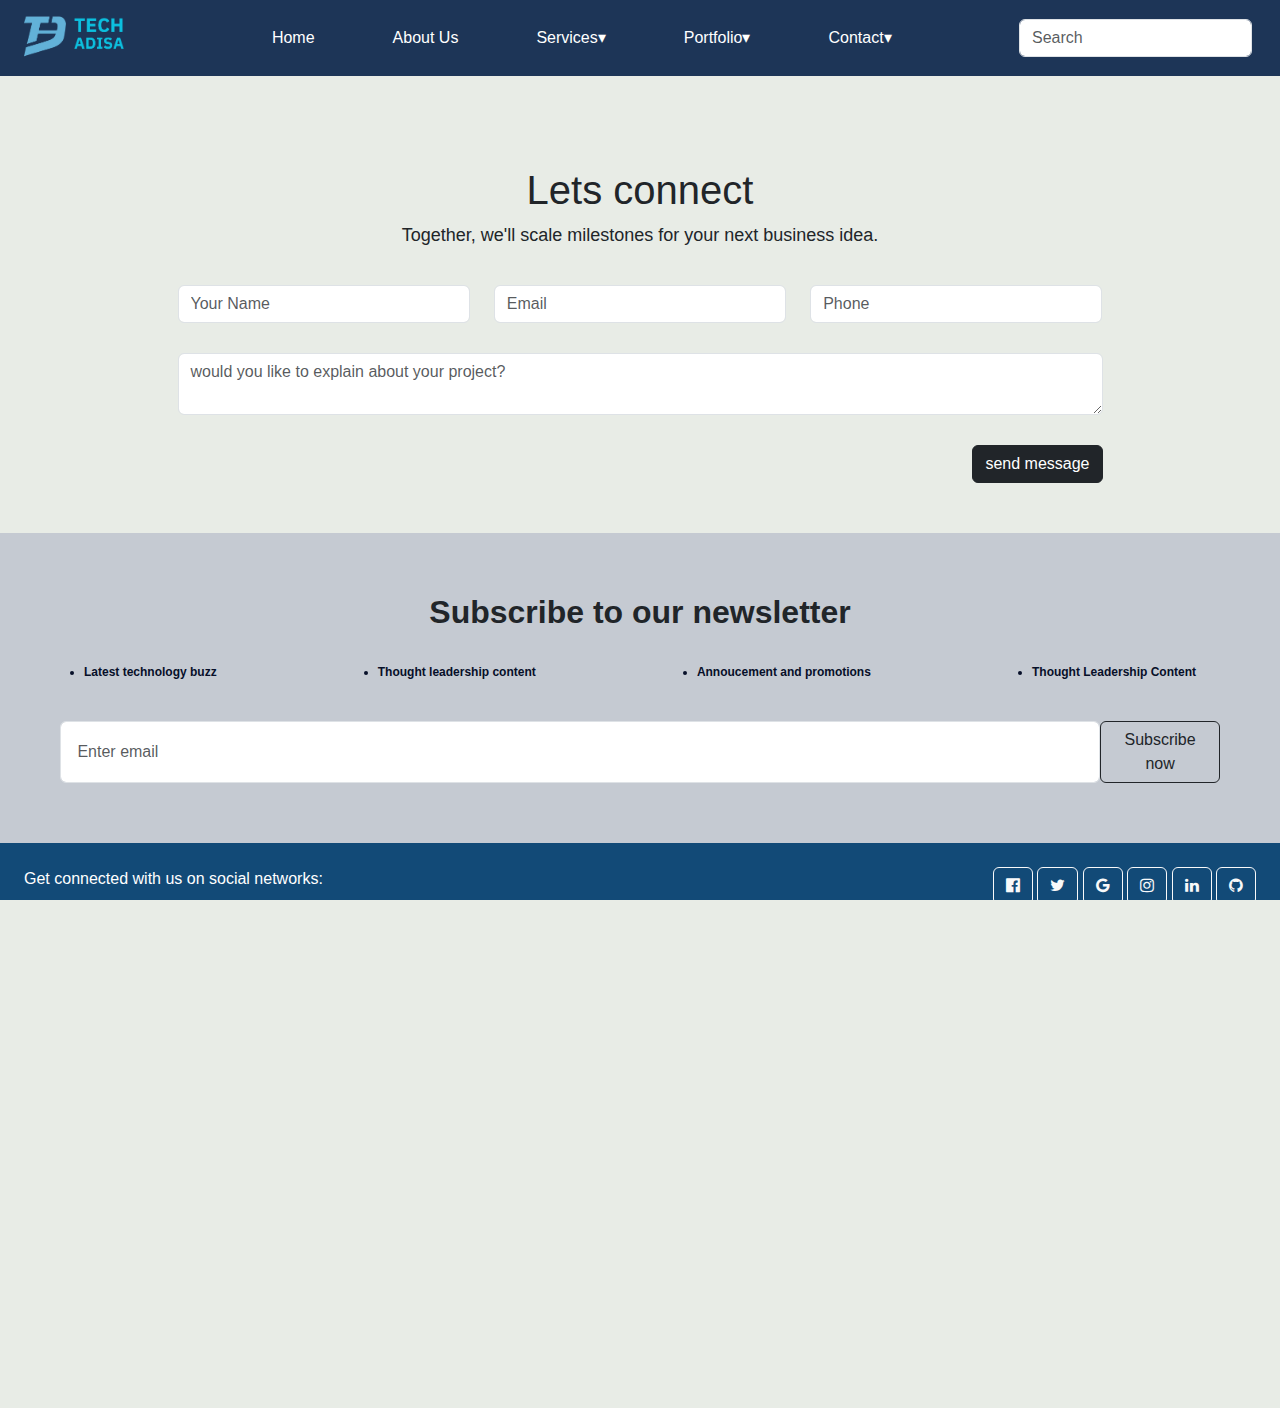
==== TECH-ADISA-main new (2)/TECH-ADISA-main/TECH-ADISA/web.html @ db312971 "Add files via upload" ====
<!DOCTYPE html>
<html lang="en">

<head>
    <meta charset="UTF-8">
    <meta name="viewport" content="width=device-width, initial-scale=1.0">
    <title>Form</title>
    <link href="https://cdn.jsdelivr.net/npm/bootstrap@5.3.3/dist/css/bootstrap.min.css" rel="stylesheet"
        integrity="sha384-QWTKZyjpPEjISv5WaRU9OFeRpok6YctnYmDr5pNlyT2bRjXh0JMhjY6hW+ALEwIH" crossorigin="anonymous">
    <link rel="stylesheet" href="styles.css">
    <link rel="stylesheet" href="https://cdnjs.cloudflare.com/ajax/libs/font-awesome/4.7.0/css/font-awesome.min.css">
</head>

<body>
    <nav class="navbar">
        <div class="logo">
            <a href="#"><img src="images/logo.png" alt="Company Logo"></a>
            <a id="tech" href="#">
                <img src="images/TECH-ADISA.png" alt="Company Logo">
            </a>

        </div>
        <ul class="nav-links">
            <li class="dropdown">
                <a href="#home">Home</a>
            </li>
            <li class="dropdown">
                <a href="#about">About Us</a>
            </li>
            <li class="dropdown">
                <a href="#services">Services▾</a>
                <div class="dropdown-content">
                    <a href="#service1">SEO Services</a>
                    <ul class=" dropdown menu dropdown sub-menu">
                        <li>
                            <a class="dropdown-item" href="#">Local SEO</a>
                        </li>
                        <li>
                            <a class="dropdown-item" href="#">Small bussiness SEO</a>
                        </li>
                        <li>
                            <a class="dropdown-item" href="#">Outsource SEO</a>
                        </li>
                        <li>
                            <a class="dropdown-item" href="#">On page SEO</a>
                        </li>
                        <li>
                            <a class="dropdown-item" href="#">Off page SEO</a>
                        </li>
                    </ul>
                    <a href="#service2">SMM Services</a>
                    <a href="#service3">Social media management6</a>
                    <a href="#service4">SMO Services</a>
                    <a href="#service5">Software</a>
                    <a href="#service6">PPC Services</a>
                    <a href="#service7">Web Development</a>
                    <a href="#service7">Graphic Design</a>
                    <a href="#service7">Web Design Services</a>
                </div>
            </li>
            <li class="dropdown">
                <a href="#portfolio">Portfolio▾</a>
                <div class="dropdown-content">
                    <a href="#portfolio1">Projects</a>
                    <a href="#portfolio2">Case Studies</a>
                </div>
            </li>
            <li class="dropdown">
                <a href="#contact">Contact▾</a>
                <div class="dropdown-content">
                    <a href="#contact1">Reach Us</a>
                </div>
            </li>
        </ul>
        <form class="d-flex" role="search">
            <input class="form-control me-2" type="search" placeholder="Search" aria-label="Search">
        </form>
        <div class="hamburger" onclick="toggleMenu()">
            <div class="line"></div>
            <div class="line"></div>
            <div class="line"></div>
        </div>
    </nav>
    <!--nav bar end-->
    
    <!--main content goes from here-->
    <main>


    <div class="main-page-container">
        <section class="page-heading">
            <div class="col-md-12">
                <h1 id="form-title" class="title-large-text">Lets connect</h1>
                <p>Together, we'll scale milestones for your next business idea.</p>
            </div>
        </section>
        <div>
            <div class="small-container">
                <div class="row">
                    <div class="col-md-4">
                        <div class="form-group">
                            <input type="text" class="form-control" placeholder="Your Name" aria-label="Your Name">
                        </div>
                    </div>
                    <div class="col-md-4">
                        <div class="form-group">
                            <input type="text" class="form-control" placeholder="Email" aria-label="Email">
                        </div>
                    </div>
                    <div class="col-md-4">
                        <div class="form-group">
                            <input type="text" class="form-control" placeholder="Phone" aria-label="phone">
                        </div>
                    </div>
                    <div class="col md-12">
                        <div class="form-group">
                            <textarea id="message" class="form-control"
                                placeholder="would you like to explain about your project?" name="message"></textarea>
                        </div>
                        <div class="text-button">
                            <button id="quickcontactbtn" class="btn btn-dark" type="submit">send message</button>
                        </div>
                    </div>
                </div>
            </div>
        </main>
            <footer>
                <!-- Footer content -->
                <div id="newsletter" class="newsletter">
                    <h2>Subscribe to our newsletter </h2>
                    <ul class="d-flex justify-content-between p-4">
                        <li>Latest technology buzz</li>
                        <li>Thought leadership content</li>
                        <li>Annoucement and promotions</li>
                        <li>Thought Leadership Content</li>
                    </ul>
                    <form class="d-flex" role="search">
                        <input class="form-control " type="search" placeholder=" Enter email" aria-label="Search">
                        <button class="btn btn-outline-dark" type="submit"> Subscribe
                            now</button>
                    </form>
                </div>
                <!-- Section: Social media -->
                <footer class="text-center text-lg-start text-white" style="background-color: #1d7198">
                    <section class="d-flex justify-content-between p-4" style="background-color: #124a77">
                        <!-- Left -->
                        <div class="social">
                            <span>Get connected with us on social networks:</span>
                        </div>
                        <div>
                            <a href="https://www.facebook.com/TechAdisa?mibextid=JRoKGi" target="_blank"
                                class="btn btn-outline-light btn-floating" class="text-white me-4">
                                <i class="fa fa-facebook-official"></i>
                            </a>
                            <a href="https://x.com/TechAdisa?t=1lbjoxIo5ROdxEB4mGeyOw&s=09" target="_blank"
                                class="btn btn-outline-light btn-floating" class="text-white me-4">
                                <i class="fa fa-twitter square"></i>
                            </a>
                            <a href="techadisa.com" class="btn btn-outline-light " target="_blank"
                                class="text-white me-4">
                                <i class="fa fa-google square"></i>
                            </a>
                            <a href="https://www.instagram.com/tech.adisa?igsh=dHBhaGoxZWlkYjRz" target="_blank"
                                class="btn btn-outline-light" class="text-white me-4">
                                <i class="fa fa-instagram"></i>
                            </a>
                            <a href="https://www.linkedin.com/company/techadisa/" target="_blank"
                                class="btn btn-outline-light" class="text-white me-4">
                                <i class="fa fa-linkedin square"></i>
                            </a>
                            <a class="btn btn-outline-light" class="text-white me-4">
                                <i class="fa fa-github"></i>
                            </a>
                        </div>
                    </section>
                    <!-- Section: Social media -->

                    <!-- Section: Links  -->
                    <section class="">
                        <div class="container text-center text-md-start mt-5">
                            <!-- Grid row -->
                            <div class="row mt-3">
                                <!-- Grid column -->
                                <div class="col-md-3 col-lg-4 col-xl-3 mx-auto mb-4">
                                    <!-- Content -->
                                    <h6 class="text-uppercase fw-bold">Tech adisa</h6>
                                    <hr class="mb-4 mt-0 d-inline-block mx-auto"
                                        style="width: 60px; background-color: #7c4dff; height: 2px" />
                                    <p>
                                        Here you can use rows and columns to organize your footer
                                        content. Lorem ipsum dolor sit amet, consectetur adipisicing
                                        elit.
                                    </p>
                                </div>
                                <!-- Grid column -->

                                <!-- Grid column -->
                                <div class="col-md-2 col-lg-2 col-xl-2 mx-auto mb-4">
                                    <!-- Links -->
                                    <h6 class="text-uppercase fw-bold">Packages</h6>
                                    <hr class="mb-4 mt-0 d-inline-block mx-auto"
                                        style="width: 60px; background-color: #7c4dff; height: 2px" />
                                    <p>
                                        <a href="#!" class="text-white">SEO Packages</a>
                                    </p>
                                    <p>
                                        <a href="#!" class="text-white">PPM Packages</a>
                                    </p>
                                    <p>
                                        <a href="#!" class="text-white">SMM Packages</a>
                                    </p>
                                    <p>
                                        <a href="#!" class="text-white">FACEBOOK Packages</a>
                                    </p>
                                </div>
                                <!-- Grid column -->

                                <!-- Grid column -->
                                <div class="col-md-3 col-lg-2 col-xl-2 mx-auto mb-4">
                                    <!-- Links -->
                                    <h6 class="text-uppercase fw-bold">SERVICES</h6>
                                    <hr class="mb-4 mt-0 d-inline-block mx-auto"
                                        style="width: 60px; background-color: #7c4dff; height: 2px" />
                                    <p>
                                        <a href="#!" class="text-white">Digital Marketing</a>
                                    </p>
                                    <p>
                                        <a href="#!" class="text-white">Web Development</a>
                                    </p>
                                    <p>
                                        <a href="#!" class="text-white">SMM Services</a>
                                    </p>
                                    <p>
                                        <a href="#!" class="text-white">SEO Services</a>
                                    </p>
                                    <p>
                                        <a href="#!" class="text-white">SMO Services</a>
                                    </p>
                                    <p>
                                        <a href="#!" class="text-white">PPC Services</a>
                                    </p>
                                </div>
                                <!-- Grid column -->

                                <!-- Grid column -->
                                <div class="col-md-4 col-lg-3 col-xl-3 mx-auto mb-md-0 mb-4">
                                    <!-- Links -->
                                    <h6 class="text-uppercase fw-bold">Contact</h6>
                                    <hr class="mb-4 mt-0 d-inline-block mx-auto"
                                        style="width: 60px; background-color: #7c4dff; height: 2px" />
                                    <p><i class="fas fa-home mr-3"></i>216 Plika Bazar, Kapoorthala</p>
                                    <p><i class="fas fa-home mr-3"></i>Lucknow,UP</p>
                                    <p><i class="fas fa-envelope mr-3"></i> support@techadisha.com</p>
                                    <p><i class="fas fa-phone mr-3"></i> +91 9650385672</p>
                                </div>
                                <!-- Grid column -->
                            </div>
                            <!-- Grid row -->
                        </div>
                    </section>
                    <!-- Section: Links  -->
                    <div class="text-center p-3" style="background-color: rgba(0, 0, 0, 0.2)">

                </footer>
                <!-- Footer -->
        </div>
        <!-- End of .container -->
        </footer>


        <div class="alert alert-warning alert-dismissible fade show" role="alert">
            We use cookies to ensure that we give you the best experience on our website. If you continue to use this
            site we
            will assume that you are happy with it.
            <button type="button" class="btn-close" data-bs-dismiss="alert" aria-label="Close"></button>
        </div>
        <script src="https://cdn.jsdelivr.net/npm/bootstrap@5.3.3/dist/js/bootstrap.bundle.min.js"
            integrity="sha384-YvpcrYf0tY3lHB60NNkmXc5s9fDVZLESaAA55NDzOxhy9GkcIdslK1eN7N6jIeHz"
            crossorigin="anonymous"></script>
        <script src="scripts.js"></script>
</body>

</html>
</body>

</html>
---- TECH-ADISA-main new (2)/TECH-ADISA-main/TECH-ADISA/styles.css ----
/* Apply box-sizing globally */
*,
*::before,
*::after {
    box-sizing: border-box;
}

/* Reset margin and padding for body and html */
body, html {
    margin: 0;
    padding: 0;
    font-family: Arial, sans-serif;
    height: 100%; /* Ensure full height */
    overflow-x: hidden; /* Prevent horizontal scrollbars */
    background-color: #e8ece6;
}

/* Preloader styles */
#preloader {
    position: fixed;
    top: 0;
    left: 0;
    width: 100%;
    height: 100%;
    background: rgba(255, 255, 255, 0.8); /* White background with some opacity */
    display: flex;
    justify-content: center;
    align-items: center;
    z-index: 9999;
}

#preloader img {
    width: 200px; /* Adjust size as needed */
    height: 200px;
}

/* Hide the body content initially */
.hidden {
    visibility: hidden;
}

/* Navbar styles */
.navbar {
    display: flex;
    justify-content: space-between;
    align-items: center;
    background-color: #1d3557;
    padding: 13px 20px;
    position: sticky; /* Sticky position */
    top: 0; /* Stick to the top */
    z-index: 1000; /* Ensure it's above other elements */
    width: 100%;
}

/* Ensure the logo and tech image align correctly */
#tech img, .logo img {
    height: 50px;
}

/* Responsive menu styles */
.nav-links {
    list-style: none;
    display: flex;
    margin: 0;
    padding: 0;
}

.nav-links li {
    position: relative;
    margin-left: 20px;
}

.nav-links a {
    color: #fff;
    text-decoration: none;
    padding: 20px 29px;
    transition: background-color 0.3s;
}

.nav-links a:hover {
    background-color: #555;
    border-radius: 5px;
}

.dropdown-content {
    display: none;
    position: absolute;
    background-color: #ffffff;
    min-width: 160px;
    box-shadow: 0px 8px 16px rgba(0, 0, 0, 0.2);
    z-index: 1;
}

.dropdown-content a {
    color: #7c4dff;
    padding: 10px 7px;
    text-decoration: none;
    display: block;
    transition: background-color 0.3s;
}

.dropdown-content a:hover {
    background-color: #ddd;
}

.dropdown:hover .dropdown-content {
    display: block;
}

.dropdown:hover > a {
    background-color: #ab9797;
    border-radius: 5px;
}

/* Hamburger menu styles for mobile */
.hamburger {
    display: none;
    flex-direction: column;
    cursor: pointer;
}

.hamburger .line {
    width: 25px;
    height: 3px;
    background-color: white;
    margin: 4px 0;
    transition: all 0.3s;
}

/* Responsive styles */
@media (max-width: 768px) {
    .nav-links {
        display: none;
        flex-direction: column;
        width: 100%;
    }

    .nav-links.active {
        display: flex;
    }

    .dropdown-content {
        position: static;
        box-shadow: none;
    }

    .dropdown:hover .dropdown-content {
        display: none;
    }

    .hamburger {
        display: flex;
    }
}

/* Background container styles */
.background-container {
    position: relative;
    width: 100vw; /* Full viewport width */
    min-height: 95vh; /* Minimum height to ensure content visibility */
    padding: 20px; /* Padding to ensure content isn't stuck to edges */
    background-image: url(images/bg.png);
    background-size: cover; /* Cover the entire container */
    background-position: center;
    background-repeat: no-repeat;
}

/* Text styling */
.text {
    position: relative;
    font-family: Arial, sans-serif;
    color: rgb(255, 255, 255);
    margin-left: 40px;
}

.background-container h1 {
    font-weight: 750;
    font-style: italic;
    width: 50vw;
    margin-top: 60px;
    line-height: 89px;
    font-size: 60px;
}

#underline {
    font-weight: 700;
    font-style: normal;
    width: 56vw;
    margin-top: -8px;
    line-height: 41px;
    font-size: 27px;
    text-decoration-line: underline; /* Adds underline */
    text-decoration-color: rgb(174, 134, 255); /* Color of the underline */
    text-decoration-style: solid; /* Style of the underline (solid, dashed, dotted) */
    text-decoration-thickness: 2px; /* Thickness of the underline */
}

#discription {
    font-weight: 700;
    font-style: oblique;
    width: 50vw;
    margin-top: -8px;
    line-height: 41px;
    font-size: 15px;
}

#discription {
    font-weight: 700;
    font-style: oblique;
    width: 50vw;
    margin-top: -8px;
    line-height: 41px;
    font-size: 15px;
}

#certificate {
    position: absolute;
    top: 10%;
    right: 19px;
    width: 40%;
    height: auto; /* Ensure it scales properly */
}

#location {
    color: rgb(0, 0, 0);
    font-weight: 700;
    font-style: normal;
    width: auto; /* Adjust width to fit content */
    margin-top: 2%;
    font-size: 23px;
    margin-left: 79px;
}

/* Small image styles */
.responsive-image {
    display: inline;
    margin-top: 0%;
    margin-left: 0.4%;
    width: 2vw;
    height: auto; /* Maintain aspect ratio */
}

.map {
    margin-left: 0px;
    color: black;
}

/* our story*/
div.our-story{
    padding: 30px 30px;
}

.main-text h4{
    text-align: center;
    font-size: 25px;
    font-weight: 700;
}

.main-text p{
    text-align: center;
    font-size: 18px;
    font-weight: 500;
}

/*wrapper section*/
.wrapper{
    position:absolute;
    display: flex;
    width: 100%;
}

.container3{
    width: 28vmin;
    height: 28vmin;
    display: flex;
    flex-direction: column;
    justify-content: center;
    position: relative;
    justify-content: space-around;
    padding: 20px;
    font-size: 24px;
}

i{
    text-align: center;
}
span.num{
    color: #7c4dff;
    text-align: center;
    font-weight: 600;
    font-size: 28px;
    

}
span.team{
    color: rgb(20, 20, 20);
    text-align: center;
    font-weight: 500;
}

@media screen and (max-width:1024px) {
    .wrapper{
        width: 100%;

    }
    .container{
         height: 26vmin;
         width: 26vmin;
         font-size: 12px;
    }
}


/* what we do*/

@media (min-width: 1200px) {
    .container {
      max-width: 1140px !important;
    }
  }
 div.what-we-do{
    padding: 50px 5px;
    background-color: #83a9e2;
    position: relative;
 }
 
 div.we-do-desc h2{
    font-size: 40px;
    font-weight: 500px;

 }

 div.we-do-desc h3{
    font-size: 25px;
    font-weight: 400;
 }

 div.we-do-desc p{
    font-size: 18px;
    font-weight: 200px;
 }

 /*wedo card box*/
 div.wedo-card{
    background-color: #e63946;
    border-radius: 20px;
    padding: 20px 40px;
    box-shadow: 0px 5px  15px rgba(0, 0, 0, 0.25) ;

 }
.wedo-card h5{
    font-size: 20px;
    font-weight: bold;
}
 
.wedo-card p{
    font-size: 14px;
}


/*engagement model*/
div.eng-model{
    background-color:#f5f5f5;
    padding: 50px 35px;
    font-weight: 400;
}

div.eng-model.head-text.text-start{
    text-align: left;
}


div.eng-model.head-text.text-start.h4{
    color: #070f29;
    margin-bottom: 10px;
    font-weight: 600;
    padding: 30px;
    font-size: 32px;
    font-family: 'Droid Serif', serif;
}


div.eng-card-box{
    margin-top: 20px;
    padding: 40px;
    font-size: 20px;
}
.eng-card-box{
    background-color: #a8dadc;
    border-radius: 20px;
    padding: 10px 60px;
    width: 200px;
    box-shadow: 0px 5px  15px rgba(0, 0, 0, 0.25) ;
    width: 100%;
    
}



div.newsletter{
    text-align: center;
    padding: 60px;
    background-color: #c5cad2;
   
}

Div.newsletter h2{
    font-weight: 700;
}

div.newsletter ul{
    display: block;
    font-size: 12px;
    color: #070f29;
    font-weight: 600; 
}
.h1.title-large-text{
    font-family: 'Droid Serif', serif;
    justify-items: center;

}
/*responsive*/

/* FORM PAGE*/

.main.page.container{
    padding: 50px;
}

.page-heading{
    text-align: center;
    padding-top: 90px;
    font-size: large;
}

.small-container {
    max-width: 965px;
    width: 100%;
    margin: 0 auto;
    padding: 20px 20px;
  }

.form-group{
    margin-bottom: 30px;
  }

.text-button{
    text-align: right;
    margin-bottom: 30px;
}


.title-container {
    width: 100%;
    height: 20vh; /* 20% of the viewport height */
    display: flex;
    align-items: center;
    justify-content: center;
    background-color: #e0e0e0; /* Light gray background */
    text-align: center;
    box-sizing: border-box; /* Include padding in the element's width and height */
}

/* Title styling */
.main-title {
    font-size: 2.5vw; /* Responsive font size based on viewport width */
    color: #000000; /* Dark gray text color */
    margin: 0;
    font-family: "Noto Serif", serif;
    text-decoration: underline;
    text-decoration-color: rgb(62, 62, 71);
    text-decoration-thickness: 3px;
    text-decoration-style: solid;
}

.wrapper {
    width: 100%;
    max-width: 1536px;
    height: 22vh; /* Wrapper height set in viewport height */
    position: relative;
    overflow: hidden;
    display: flex;
    align-items: center;
    background-color: #ddd;
}
hr {
    margin: 0 0;
    height: 2px;
    border: none;
    background-color: #000;
    width: 100%;
}

.wrapper::before,
.wrapper::after {
    content: '';
    position: absolute;
    top: 0;
    width: 50px;
    height: 100%;
    background: linear-gradient(to right, rgb(127 127 138 / 85%), rgba(0, 0, 255, 0));
    z-index: 1;
}

.wrapper::after {
    right: 0;
    background: linear-gradient(to left, rgb(127 127 138 / 85%), rgba(0, 0, 255, 0));
}

@keyframes scrollLeft {
    to {
        left: -200px;
    }
}

.item {
    width: calc(12.5% - 10px); /* Adjusts based on wrapper width */
    height: 100%; /* Adjusts based on wrapper height, scales with screen height */
    position: absolute;
    left: max(calc(200px * 8), 100%);
    animation-name: scrollLeft;
    animation-duration: 30s;
    animation-timing-function: linear;
    animation-iteration-count: infinite;
}

.item img {
    width: 100%;
    height: 100%; /* Adjust height to fit the item’s container */
    object-fit: contain;
}

.item1 { animation-delay: calc(30s / 8 * (8 - 1) * -1); }
.item2 { animation-delay: calc(30s / 8 * (8 - 2) * -1); }
.item3 { animation-delay: calc(30s / 8 * (8 - 3) * -1); }
.item4 { animation-delay: calc(30s / 8 * (8 - 4) * -1); }
.item5 { animation-delay: calc(30s / 8 * (8 - 5) * -1); }
.item6 { animation-delay: calc(30s / 8 * (8 - 6) * -1); }
.item7 { animation-delay: calc(30s / 8 * (8 - 7) * -1); }
.item8 { animation-delay: calc(30s / 8 * (8 - 8) * -1); }

.headline-container {
    width: 100%;
    height: 20vh; /* 20% of the viewport height */
    display: flex;
    align-items: center;
    justify-content: center;
    background-color: #ffffff; /* Light gray background */
    text-align: center;
    padding: 10px;
    box-sizing: border-box; /* Include padding in the element's width and height */
}

/* Headline styling */
.headline {
    font-size: 2.5vw; /* Responsive font size based on viewport width */
    color: #333; /* Dark gray text color */
    margin: 0;
    font-family: "Noto Serif", serif;
    text-decoration: underline;
    text-decoration-color: rgb(222, 222, 255);
    text-decoration-thickness: 5px;
    text-decoration-style: wavy;


}


.container2 {
    background-color: #ffffff;
    position: relative;
    width: 100vw; /* Full viewport width */
    min-height: 95vh; /* Minimum height to ensure content visibility */
    padding: 20px; /* Padding to ensure content isn't stuck to edges */
    background-size: cover; /* Cover the entire container */
    background-position: center;
    background-repeat: no-repeat;
    display: flex;
    justify-content: space-between;
    align-items: center;
    height: 100vh;
    padding: 20px;
    box-sizing: border-box;
}



.image-section {
    position: relative;
    width: 50%;
    display: flex;
    justify-content: center;
    align-items: center;
    height: 82%;
}

.main-image {
    width: 26.74vw;
    height: 26.74vw;
    border-radius: 50%;
    border: 15px solid transparent; /* Transparent border to create space */
    box-shadow: 0 0 0 3px transparent; /* Transparent space between image and dashed border */
    outline: 0.27vw dashed rgb(196, 196, 197); /* Thin dashed border */
    object-fit: cover;
    position: relative;
}




.small-images {
    position: absolute;
    top: 50%;
    left: 50%;
    transform: translate(-50%, -50%);
    width: 33.42vw;
    height: 33.42vw;
    display: flex;
    justify-content: center;
    align-items: center;
    pointer-events: none;
}

.small-image {
    margin-top: 3%;
    width: 6.68vw;
    height: 6.68vw;
    border-radius: 50%;
    border: 0.27vw dashed rgb(107, 107, 193);
    object-fit: cover;
    position: absolute;
}

/* Positioning the small images around the main image */
.small-image:nth-child(1) {
    top: calc(50% - 4.5vw);
    left: calc(50% - 18vw);
}

.small-image:nth-child(2) {
    top: calc(50% - 16vw);
    left: calc(50% - 10vw);
}

.small-image:nth-child(3) {
    top: calc(50% + 7vw);
    left: calc(50% - 13vw);
}

.small-image:nth-child(4) {
    top: calc(50% - 16vw);
    left: calc(50% + 4vw);
}

.content-section {
    width: 50%;
    padding: 20px;
    font-weight: 700;
    font-style: oblique;
    line-height: 44px;
    font-size: 17px;
}

/* Adjust layout for smaller screens */
@media (max-width: 1024px) {
    #certificate {
        width: 50vw;
        top: 20px;
        right: 20px;
    }

    .background-container h1 {
        width: 50vw;
        font-size: 50px;
        line-height: 70px;
        margin-left: 20px;
    }

    #underline, #discription {
        width: 50vw;
        margin-left: 20px;
    }

    .item {
        width: 150px; /* Adjust size for medium screens */
    }
}

@media (max-width: 768px) {
    #certificate {
        width: 55vw;
        top: 20px;
        right: 20px;
    }

    .background-container h1 {
        width: 60vw;
        font-size: 35px;
        line-height: 45px;
        margin-left: 15px;
    }

    #underline, #discription {
        width: 60vw;
        margin-left: 15px;
        font-size: 14px;
    }

    .item {
        width: 100px; /* Adjust size for smaller screens */
    }

    .wrapper {
        height: 15vh; /* Reduce wrapper height for smaller screens */
    }
    .headline {
        font-size: 4vw; /* Adjust font size for smaller screens */
    }
    .main-title {
        font-size: 4vw; /* Adjust font size for smaller screens */
    }
}
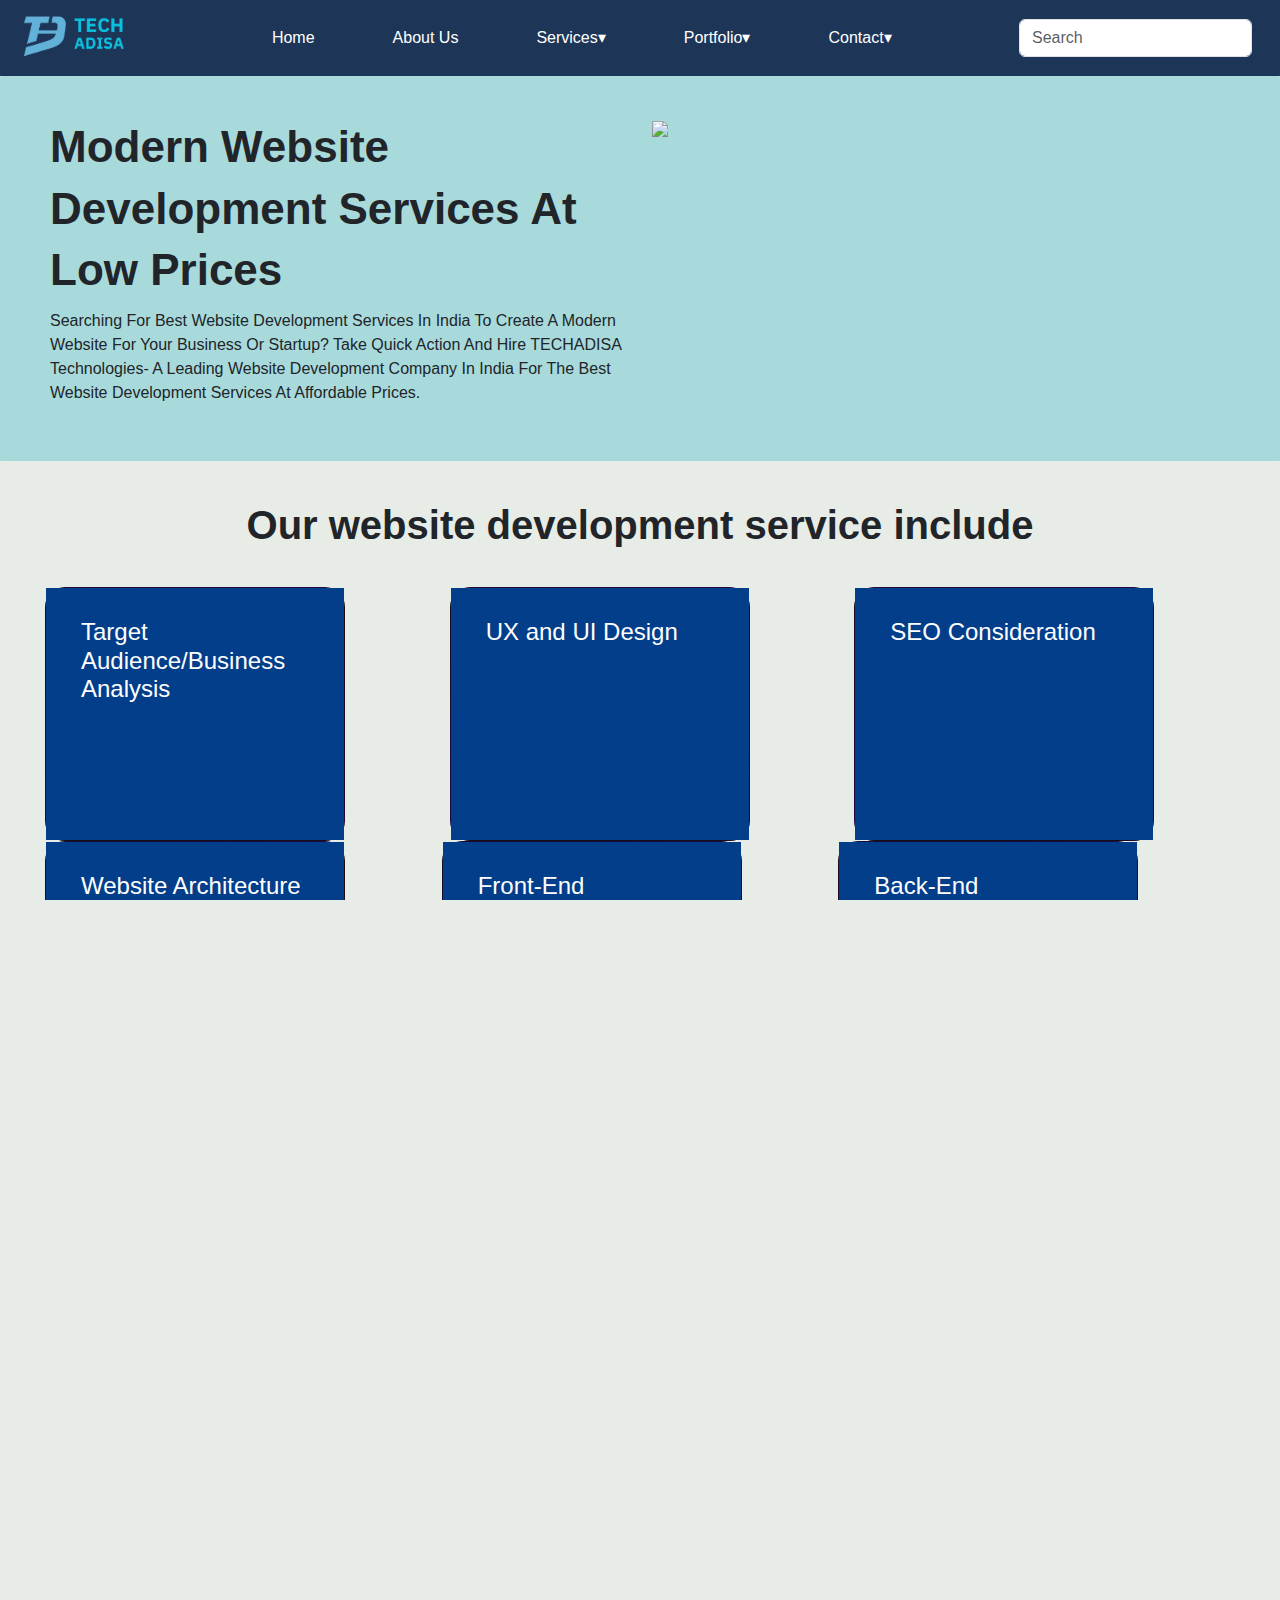
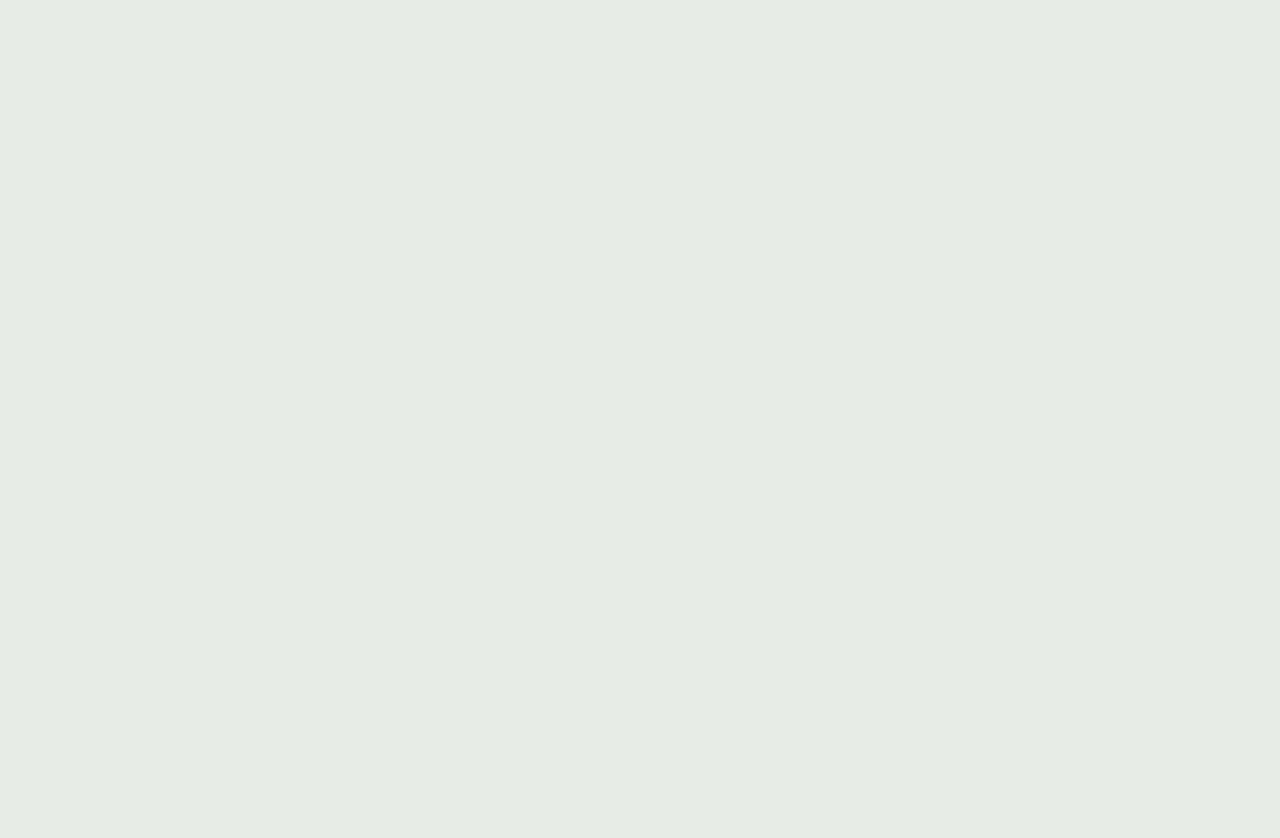
==== commit bf0349c0: "Add files via upload" ====
--- a/TECH-ADISA-main new (2)/TECH-ADISA-main/TECH-ADISA/web.html
+++ b/TECH-ADISA-main new (2)/TECH-ADISA-main/TECH-ADISA/web.html
@@ -4,7 +4,11 @@
 <head>
     <meta charset="UTF-8">
     <meta name="viewport" content="width=device-width, initial-scale=1.0">
-    <title>Form</title>
+    <link rel="preconnect" href="https://fonts.googleapis.com">
+    <link rel="preconnect" href="https://fonts.gstatic.com" crossorigin>
+    <link href="https://fonts.googleapis.com/css2?family=Noto+Serif:ital,wght@0,100..900;1,100..900&display=swap"
+        rel="stylesheet">
+    <title>Tech Adisa</title>
     <link href="https://cdn.jsdelivr.net/npm/bootstrap@5.3.3/dist/css/bootstrap.min.css" rel="stylesheet"
         integrity="sha384-QWTKZyjpPEjISv5WaRU9OFeRpok6YctnYmDr5pNlyT2bRjXh0JMhjY6hW+ALEwIH" crossorigin="anonymous">
     <link rel="stylesheet" href="styles.css">
@@ -82,202 +86,282 @@
         </div>
     </nav>
     <!--nav bar end-->
-    
+
     <!--main content goes from here-->
     <main>
-
-
-    <div class="main-page-container">
-        <section class="page-heading">
-            <div class="col-md-12">
-                <h1 id="form-title" class="title-large-text">Lets connect</h1>
-                <p>Together, we'll scale milestones for your next business idea.</p>
-            </div>
-        </section>
-        <div>
-            <div class="small-container">
+        <div class="main-page-container">
+            <div class="full-page-banner">
                 <div class="row">
-                    <div class="col-md-4">
-                        <div class="form-group">
-                            <input type="text" class="form-control" placeholder="Your Name" aria-label="Your Name">
-                        </div>
-                    </div>
-                    <div class="col-md-4">
-                        <div class="form-group">
-                            <input type="text" class="form-control" placeholder="Email" aria-label="Email">
-                        </div>
-                    </div>
-                    <div class="col-md-4">
-                        <div class="form-group">
-                            <input type="text" class="form-control" placeholder="Phone" aria-label="phone">
-                        </div>
-                    </div>
-                    <div class="col md-12">
-                        <div class="form-group">
-                            <textarea id="message" class="form-control"
-                                placeholder="would you like to explain about your project?" name="message"></textarea>
-                        </div>
-                        <div class="text-button">
-                            <button id="quickcontactbtn" class="btn btn-dark" type="submit">send message</button>
-                        </div>
-                    </div>
-                </div>
-            </div>
-        </main>
-            <footer>
-                <!-- Footer content -->
-                <div id="newsletter" class="newsletter">
-                    <h2>Subscribe to our newsletter </h2>
-                    <ul class="d-flex justify-content-between p-4">
-                        <li>Latest technology buzz</li>
-                        <li>Thought leadership content</li>
-                        <li>Annoucement and promotions</li>
-                        <li>Thought Leadership Content</li>
-                    </ul>
-                    <form class="d-flex" role="search">
-                        <input class="form-control " type="search" placeholder=" Enter email" aria-label="Search">
-                        <button class="btn btn-outline-dark" type="submit"> Subscribe
-                            now</button>
-                    </form>
-                </div>
-                <!-- Section: Social media -->
-                <footer class="text-center text-lg-start text-white" style="background-color: #1d7198">
-                    <section class="d-flex justify-content-between p-4" style="background-color: #124a77">
-                        <!-- Left -->
-                        <div class="social">
-                            <span>Get connected with us on social networks:</span>
-                        </div>
-                        <div>
-                            <a href="https://www.facebook.com/TechAdisa?mibextid=JRoKGi" target="_blank"
-                                class="btn btn-outline-light btn-floating" class="text-white me-4">
-                                <i class="fa fa-facebook-official"></i>
-                            </a>
-                            <a href="https://x.com/TechAdisa?t=1lbjoxIo5ROdxEB4mGeyOw&s=09" target="_blank"
-                                class="btn btn-outline-light btn-floating" class="text-white me-4">
-                                <i class="fa fa-twitter square"></i>
-                            </a>
-                            <a href="techadisa.com" class="btn btn-outline-light " target="_blank"
-                                class="text-white me-4">
-                                <i class="fa fa-google square"></i>
-                            </a>
-                            <a href="https://www.instagram.com/tech.adisa?igsh=dHBhaGoxZWlkYjRz" target="_blank"
-                                class="btn btn-outline-light" class="text-white me-4">
-                                <i class="fa fa-instagram"></i>
-                            </a>
-                            <a href="https://www.linkedin.com/company/techadisa/" target="_blank"
-                                class="btn btn-outline-light" class="text-white me-4">
-                                <i class="fa fa-linkedin square"></i>
-                            </a>
-                            <a class="btn btn-outline-light" class="text-white me-4">
-                                <i class="fa fa-github"></i>
-                            </a>
-                        </div>
-                    </section>
-                    <!-- Section: Social media -->
-
-                    <!-- Section: Links  -->
-                    <section class="">
-                        <div class="container text-center text-md-start mt-5">
-                            <!-- Grid row -->
-                            <div class="row mt-3">
-                                <!-- Grid column -->
-                                <div class="col-md-3 col-lg-4 col-xl-3 mx-auto mb-4">
-                                    <!-- Content -->
-                                    <h6 class="text-uppercase fw-bold">Tech adisa</h6>
-                                    <hr class="mb-4 mt-0 d-inline-block mx-auto"
-                                        style="width: 60px; background-color: #7c4dff; height: 2px" />
-                                    <p>
-                                        Here you can use rows and columns to organize your footer
-                                        content. Lorem ipsum dolor sit amet, consectetur adipisicing
-                                        elit.
-                                    </p>
-                                </div>
-                                <!-- Grid column -->
-
-                                <!-- Grid column -->
-                                <div class="col-md-2 col-lg-2 col-xl-2 mx-auto mb-4">
-                                    <!-- Links -->
-                                    <h6 class="text-uppercase fw-bold">Packages</h6>
-                                    <hr class="mb-4 mt-0 d-inline-block mx-auto"
-                                        style="width: 60px; background-color: #7c4dff; height: 2px" />
-                                    <p>
-                                        <a href="#!" class="text-white">SEO Packages</a>
-                                    </p>
-                                    <p>
-                                        <a href="#!" class="text-white">PPM Packages</a>
-                                    </p>
-                                    <p>
-                                        <a href="#!" class="text-white">SMM Packages</a>
-                                    </p>
-                                    <p>
-                                        <a href="#!" class="text-white">FACEBOOK Packages</a>
-                                    </p>
-                                </div>
-                                <!-- Grid column -->
-
-                                <!-- Grid column -->
-                                <div class="col-md-3 col-lg-2 col-xl-2 mx-auto mb-4">
-                                    <!-- Links -->
-                                    <h6 class="text-uppercase fw-bold">SERVICES</h6>
-                                    <hr class="mb-4 mt-0 d-inline-block mx-auto"
-                                        style="width: 60px; background-color: #7c4dff; height: 2px" />
-                                    <p>
-                                        <a href="#!" class="text-white">Digital Marketing</a>
-                                    </p>
-                                    <p>
-                                        <a href="#!" class="text-white">Web Development</a>
-                                    </p>
-                                    <p>
-                                        <a href="#!" class="text-white">SMM Services</a>
-                                    </p>
-                                    <p>
-                                        <a href="#!" class="text-white">SEO Services</a>
-                                    </p>
-                                    <p>
-                                        <a href="#!" class="text-white">SMO Services</a>
-                                    </p>
-                                    <p>
-                                        <a href="#!" class="text-white">PPC Services</a>
-                                    </p>
-                                </div>
-                                <!-- Grid column -->
-
-                                <!-- Grid column -->
-                                <div class="col-md-4 col-lg-3 col-xl-3 mx-auto mb-md-0 mb-4">
-                                    <!-- Links -->
-                                    <h6 class="text-uppercase fw-bold">Contact</h6>
-                                    <hr class="mb-4 mt-0 d-inline-block mx-auto"
-                                        style="width: 60px; background-color: #7c4dff; height: 2px" />
-                                    <p><i class="fas fa-home mr-3"></i>216 Plika Bazar, Kapoorthala</p>
-                                    <p><i class="fas fa-home mr-3"></i>Lucknow,UP</p>
-                                    <p><i class="fas fa-envelope mr-3"></i> support@techadisha.com</p>
-                                    <p><i class="fas fa-phone mr-3"></i> +91 9650385672</p>
-                                </div>
-                                <!-- Grid column -->
-                            </div>
-                            <!-- Grid row -->
-                        </div>
-                    </section>
-                    <!-- Section: Links  -->
-                    <div class="text-center p-3" style="background-color: rgba(0, 0, 0, 0.2)">
-
-                </footer>
-                <!-- Footer -->
+                    <div class="col-md-6 align-item-cente">
+                        <h1>Modern Website Development Services At Low Prices</h1>
+                        <p>Searching For Best Website Development Services In India To Create A Modern Website For Your
+                            Business Or Startup? Take Quick Action And Hire TECHADISA Technologies- A Leading Website
+                            Development Company
+                            In India For The Best Website Development Services At Affordable Prices.</p>
+                    </div>
+                    <div class="col-md-6 align-item-center">
+                        <img src="https://www.antropy.co.uk/files/7217/1293/0480/OpenCart_Rebuild.jpg">
+                    </div>
+                </div>
+                </div>
+
+                <div class="service-include">
+                    <div class="col-md-12">
+                        <h1>Our website development service include</h1>
+                    </div>
+                    <div class="container4">
+                        <div class="row">
+                            <div class="col-md-4">
+                                <div class="card text-white">
+                                    <div class="card2 ">
+                                        <h4 class="title-head">
+                                            Target Audience/Business Analysis 
+                                        </h4>
+                                    </div>
+                                </div>
+                            </div>
+                            <div class="col-md-4">
+                                <div class="card  text-white">
+                                    <div class="card2">
+                                        <h4 class="title-head">
+                                            UX and UI Design
+                                        </h4>
+                                    </div>
+                                </div>
+                            </div>
+                            <div class="col-md-4">
+                                <div class="card  text-white">
+                                    <div class="card2">
+                                        <h4 class="title-head">
+                                            SEO Consideration
+                                        </h4>
+                                    </div>
+                                </div>
+                            </div>
+                            <div class="row">
+                                <div class="col-md-4">
+                                    <div class="card  text-white">
+                                        <div class="card2">
+                                            <h4 class="title-head">
+                                                Website Architecture
+                                            </h4>
+                                        </div>
+                                    </div>
+                                </div>
+                                <div class="col-md-4">
+                                    <div class="card  text-white">
+                                        <div class="card2">
+                                            <h4 class="title-head">
+                                                Front-End Development 
+                                            </h4>
+                                        </div>
+                                    </div>
+                                </div>
+                                <div class="col-md-4">
+                                    <div class="card  text-white">
+                                        <div class="card2">
+                                            <h4 class="title-head">
+                                                Back-End Development 
+                                            </h4>
+                                        </div>
+                                    </div>
+                                </div>
+                            </div>
+                        </div>
+                    </div>
+
+                </div>
+                <section class="page-heading">
+                    <div class="col-md-12">
+                        <h1 id="form-title" class="title-large-text text-center">Lets connect</h1>
+                        <p>Together, we'll scale milestones for your next business idea.</p>
+                    </div>
+                </section>
+                <div>
+                    <div class="small-container">
+                        <div class="row">
+                            <div class="col-md-4">
+                                <div class="form-group">
+                                    <input type="text" class="form-control" placeholder="Your Name"
+                                        aria-label="Your Name">
+                                </div>
+                            </div>
+                            <div class="col-md-4">
+                                <div class="form-group">
+                                    <input type="text" class="form-control" placeholder="Email" aria-label="Email">
+                                </div>
+                            </div>
+                            <div class="col-md-4">
+                                <div class="form-group">
+                                    <input type="text" class="form-control" placeholder="Phone" aria-label="phone">
+                                </div>
+                            </div>
+                            <div class="col md-12">
+                                <div class="form-group">
+                                    <textarea id="message" class="form-control"
+                                        placeholder="would you like to explain about your project?"
+                                        name="message"></textarea>
+                                </div>
+                                <div class="text-button">
+                                    <button id="quickcontactbtn" class="btn btn-dark" type="submit">send
+                                        message</button>
+                                </div>
+                            </div>
+                        </div>
+                    </div>
+    </main>
+    <footer>
+        <!-- Footer content -->
+        <div id="newsletter" class="newsletter">
+            <h2>Subscribe to our newsletter </h2>
+            <ul class="d-flex justify-content-between p-4">
+                <li>Latest technology buzz</li>
+                <li>Annoucement and promotions</li>
+                <li>Thought Leadership Content</li>
+            </ul>
+            <form class="d-flex" role="search">
+                <input class="form-control " type="search" placeholder=" Enter email" aria-label="Search">
+                <button class="btn btn-outline-dark" type="submit"> Subscribe
+                    now</button>
+            </form>
+        </div>
+        <!-- Section: Social media -->
+        <footer class="text-center text-lg-start text-white" style="background-color: #1d7198">
+            <section class="d-flex justify-content-between p-4" style="background-color: #124a77">
+                <!-- Left -->
+                <div class="social">
+                    <span>Get connected with us on social networks:</span>
+                </div>
+                <div>
+                    <a href="https://www.facebook.com/TechAdisa?mibextid=JRoKGi" target="_blank"
+                        class="btn btn-outline-light btn-floating" class="text-white me-4">
+                        <i class="fa fa-facebook-official"></i>
+                    </a>
+                    <a href="https://x.com/TechAdisa?t=1lbjoxIo5ROdxEB4mGeyOw&s=09" target="_blank"
+                        class="btn btn-outline-light btn-floating" class="text-white me-4">
+                        <i class="fa fa-twitter square"></i>
+                    </a>
+                    <a href="techadisa.com" class="btn btn-outline-light " target="_blank" class="text-white me-4">
+                        <i class="fa fa-google square"></i>
+                    </a>
+                    <a href="https://www.instagram.com/tech.adisa?igsh=dHBhaGoxZWlkYjRz" target="_blank"
+                        class="btn btn-outline-light" class="text-white me-4">
+                        <i class="fa fa-instagram"></i>
+                    </a>
+                    <a href="https://www.linkedin.com/company/techadisa/" target="_blank" class="btn btn-outline-light"
+                        class="text-white me-4">
+                        <i class="fa fa-linkedin square"></i>
+                    </a>
+                    <a class="btn btn-outline-light" class="text-white me-4">
+                        <i class="fa fa-github"></i>
+                    </a>
+                </div>
+            </section>
+            <!-- Section: Social media -->
+
+            <!-- Section: Links  -->
+            <section class="">
+                <div class="container text-center text-md-start mt-5">
+                    <!-- Grid row -->
+                    <div class="row mt-3">
+                        <!-- Grid column -->
+                        <div class="col-md-3 col-lg-4 col-xl-3 mx-auto mb-4">
+                            <!-- Content -->
+                            <h6 class="text-uppercase fw-bold">Tech adisa</h6>
+                            <hr class="mb-4 mt-0 d-inline-block mx-auto"
+                                style="width: 60px; background-color: #7c4dff; height: 2px" />
+                            <p>
+                                Here you can use rows and columns to organize your footer
+                                content. Lorem ipsum dolor sit amet, consectetur adipisicing
+                                elit.
+                            </p>
+                        </div>
+                        <!-- Grid column -->
+
+                        <!-- Grid column -->
+                        <div class="col-md-2 col-lg-2 col-xl-2 mx-auto mb-4">
+                            <!-- Links -->
+                            <h6 class="text-uppercase fw-bold">Packages</h6>
+                            <hr class="mb-4 mt-0 d-inline-block mx-auto"
+                                style="width: 60px; background-color: #7c4dff; height: 2px" />
+                            <p>
+                                <a href="#!" class="text-white">SEO Packages</a>
+                            </p>
+                            <p>
+                                <a href="#!" class="text-white">PPM Packages</a>
+                            </p>
+                            <p>
+                                <a href="#!" class="text-white">SMM Packages</a>
+                            </p>
+                            <p>
+                                <a href="#!" class="text-white">FACEBOOK Packages</a>
+                            </p>
+                        </div>
+                        <!-- Grid column -->
+
+                        <!-- Grid column -->
+                        <div class="col-md-3 col-lg-2 col-xl-2 mx-auto mb-4">
+                            <!-- Links -->
+                            <h6 class="text-uppercase fw-bold">SERVICES</h6>
+                            <hr class="mb-4 mt-0 d-inline-block mx-auto"
+                                style="width: 60px; background-color: #7c4dff; height: 2px" />
+                            <p>
+                                <a href="#!" class="text-white">Digital Marketing</a>
+                            </p>
+                            <p>
+                                <a href="#!" class="text-white">Web Development</a>
+                            </p>
+                            <p>
+                                <a href="#!" class="text-white">SMM Services</a>
+                            </p>
+                            <p>
+                                <a href="#!" class="text-white">SEO Services</a>
+                            </p>
+                            <p>
+                                <a href="#!" class="text-white">SMO Services</a>
+                            </p>
+                            <p>
+                                <a href="#!" class="text-white">PPC Services</a>
+                            </p>
+                        </div>
+                        <!-- Grid column -->
+
+                        <!-- Grid column -->
+                        <div class="col-md-4 col-lg-3 col-xl-3 mx-auto mb-md-0 mb-4">
+                            <!-- Links -->
+                            <h6 class="text-uppercase fw-bold">Contact</h6>
+                            <hr class="mb-4 mt-0 d-inline-block mx-auto"
+                                style="width: 60px; background-color: #7c4dff; height: 2px" />
+                            <p><i class="fas fa-home mr-3"></i>216 Plika Bazar, Kapoorthala</p>
+                            <p><i class="fas fa-home mr-3"></i>Lucknow,UP</p>
+                            <p><i class="fas fa-envelope mr-3"></i> support@techadisha.com</p>
+                            <p><i class="fas fa-phone mr-3"></i> +91 9650385672</p>
+                        </div>
+                        <!-- Grid column -->
+                    </div>
+                    <!-- Grid row -->
+                </div>
+            </section>
+            <!-- Section: Links  -->
+            <div class="text-center p-3" style="background-color: rgba(0, 0, 0, 0.2)">
+
+        </footer>
+        <!-- Footer -->
         </div>
         <!-- End of .container -->
-        </footer>
-
-
-        <div class="alert alert-warning alert-dismissible fade show" role="alert">
-            We use cookies to ensure that we give you the best experience on our website. If you continue to use this
-            site we
-            will assume that you are happy with it.
-            <button type="button" class="btn-close" data-bs-dismiss="alert" aria-label="Close"></button>
-        </div>
-        <script src="https://cdn.jsdelivr.net/npm/bootstrap@5.3.3/dist/js/bootstrap.bundle.min.js"
-            integrity="sha384-YvpcrYf0tY3lHB60NNkmXc5s9fDVZLESaAA55NDzOxhy9GkcIdslK1eN7N6jIeHz"
-            crossorigin="anonymous"></script>
-        <script src="scripts.js"></script>
+    </footer>
+
+
+    <div class="alert alert-warning alert-dismissible fade show" role="alert">
+        We use cookies to ensure that we give you the best experience on our website. If you continue to use this
+        site we
+        will assume that you are happy with it.
+        <button type="button" class="btn-close" data-bs-dismiss="alert" aria-label="Close"></button>
+    </div>
+    <script src="https://cdn.jsdelivr.net/npm/bootstrap@5.3.3/dist/js/bootstrap.bundle.min.js"
+        integrity="sha384-YvpcrYf0tY3lHB60NNkmXc5s9fDVZLESaAA55NDzOxhy9GkcIdslK1eN7N6jIeHz"
+        crossorigin="anonymous"></script>
+    <script src="scripts.js"></script>
 </body>
 
 </html>
--- a/TECH-ADISA-main new (2)/TECH-ADISA-main/TECH-ADISA/styles.css
+++ b/TECH-ADISA-main new (2)/TECH-ADISA-main/TECH-ADISA/styles.css
@@ -248,6 +248,8 @@
 /* our story*/
 div.our-story{
     padding: 30px 30px;
+    background-color: #1d3557;
+    color: white;
 }
 
 .main-text h4{
@@ -264,13 +266,12 @@
 
 /*wrapper section*/
 .wrapper{
-    position:absolute;
     display: flex;
     width: 100%;
 }
 
 .container3{
-    width: 28vmin;
+    width: 33%;
     height: 28vmin;
     display: flex;
     flex-direction: column;
@@ -279,16 +280,17 @@
     justify-content: space-around;
     padding: 20px;
     font-size: 24px;
+    background-color: #7c4dff;
 }
 
 i{
     text-align: center;
 }
 span.num{
-    color: #7c4dff;
+    color: #09080a;
     text-align: center;
     font-weight: 600;
-    font-size: 28px;
+    font-size: 38px;
     
 
 }
@@ -296,6 +298,19 @@
     color: rgb(20, 20, 20);
     text-align: center;
     font-weight: 500;
+    font-size: 20px;
+}
+span.experience{
+    color: rgb(20, 20, 20);
+    text-align: center;
+    font-weight: 500;
+    font-size: 20px;
+}
+span.projects{
+    color: rgb(20, 20, 20);
+    text-align: center;
+    font-weight: 500;
+    font-size: 20px;
 }
 
 @media screen and (max-width:1024px) {
@@ -337,17 +352,19 @@
 
  div.we-do-desc p{
     font-size: 18px;
-    font-weight: 200px;
+    font-weight: 400px;
  }
 
  /*wedo card box*/
  div.wedo-card{
-    background-color: #e63946;
+    background-color:#023e8a;
     border-radius: 20px;
     padding: 20px 40px;
-    box-shadow: 0px 5px  15px rgba(0, 0, 0, 0.25) ;
-
+    box-shadow: 10px 5px  15px rgba(0, 0, 0, 0.25) ;
  }
+
+
+
 .wedo-card h5{
     font-size: 20px;
     font-weight: bold;
@@ -406,20 +423,87 @@
 
 Div.newsletter h2{
     font-weight: 700;
+    margin-bottom: 20px;
 }
 
 div.newsletter ul{
-    display: block;
+    display:flex ;
     font-size: 12px;
     color: #070f29;
-    font-weight: 600; 
-}
+    font-weight: 600;
+    padding: 0; 
+    margin: 0; 
+}
+
+div.newsletter .form-control {
+    padding: 4px;
+    border-radius: 4px;
+    border: 2px solid #ccc;
+}
+
 .h1.title-large-text{
     font-family: 'Droid Serif', serif;
     justify-items: center;
 
 }
 /*responsive*/
+@media (min-width: 768px) {
+    div.newsletter ul {
+        flex-direction: row; /* Aligns items in a row on larger screens */
+        justify-content: space-between; /* Distributes space between items */
+    }
+
+    div.newsletter form {
+        flex-direction: row; /* Aligns form elements in a row on larger screens */
+        align-items: center; /* Centers form elements vertically */
+    }
+
+    div.newsletter .form-control {
+        flex: 1;
+        margin-right: 10px;
+    }
+
+    div.newsletter .btn {
+        margin:0;
+    }
+}
+
+@media (max-width: 767px) {
+    div.newsletter ul {
+        font-size: 12px; /* Adjusts font size for smaller screens */
+        flex-direction: row; /* Stacks items vertically on smaller screens */
+        align-items: center; /* Centers items horizontally */
+    }
+
+    div.newsletter form {
+        flex-direction: row; /* Stacks form elements vertically on smaller screens */
+    }
+}
+
+@media (max-width: 480px) {
+    div.newsletter {
+        padding: 30px; /* Reduces padding on very small screens */
+    }
+
+    div.newsletter h2 {
+        font-size: 1.25rem; /* Reduces font size for very small screens */
+    }
+
+    div.newsletter .form-control {
+        padding: 8px; /* Adjusts padding for smaller screens */
+    }
+
+    div.newsletter .btn {
+        padding: 8px; /* Adjusts padding for smaller screens */
+    }
+}
+
+/* Title large text styling */
+.h1.title-large-text {
+    font-family: 'Droid Serif', serif;
+    font-size: 2rem; /* Adjusts font size */
+    margin: 0 auto; /* Centers the text */
+}
 
 /* FORM PAGE*/
 
@@ -445,8 +529,10 @@
   }
 
 .text-button{
-    text-align: right;
+    text-align: center;
     margin-bottom: 30px;
+    
+
 }
 
 
@@ -720,3 +806,68 @@
         font-size: 4vw; /* Adjust font size for smaller screens */
     }
 }
+
+/* web development page*/
+div.full-page-banner{
+    padding: 40px 50px;
+    background-color: #a8dadc;
+    border-radius: 2px;
+    width: 200px;
+    box-shadow: 0px 5px  15px rgba(0, 0, 0, 0.25) ;
+    width: 100%;
+    
+
+}
+.full-page-banner h1{
+    font-size: 44px;
+    line-height: 1.4;
+    text-align: left;
+    font-weight: 700;
+}
+
+/*SERVICES INCLUDE*/
+div.service-include{
+    padding: 40px 45px;
+    background-color: #e8ece6;
+}
+
+.service-include h1{
+    text-align: center;
+    font-size: 40px;
+    font-weight: 700;
+    padding-bottom: 30px;
+    
+}
+.service-include p{
+    font-weight:300;
+    font-size: 20px;
+
+}
+
+.card {
+    width: 300px;
+    height: 254px;
+    background-image: linear-gradient(163deg, #1b110e 0%, #240b58 100%);
+    border-radius: 20px;
+    transition: all .3s;
+   }
+   
+   .card2 {
+    width: 190px;
+    height: 254px;
+    background-color: #023e8a;
+    border-radius:0;
+    transition: all .2s;
+    padding: 30px 35px;
+    width: auto;
+
+   }
+   
+   .card2:hover {
+    transform: scale(0.98);
+    border-radius: 20px;
+   }
+   
+   .card:hover {
+    box-shadow: 0px 0px 30px 1px rgba(0, 255, 117, 0.30);
+   }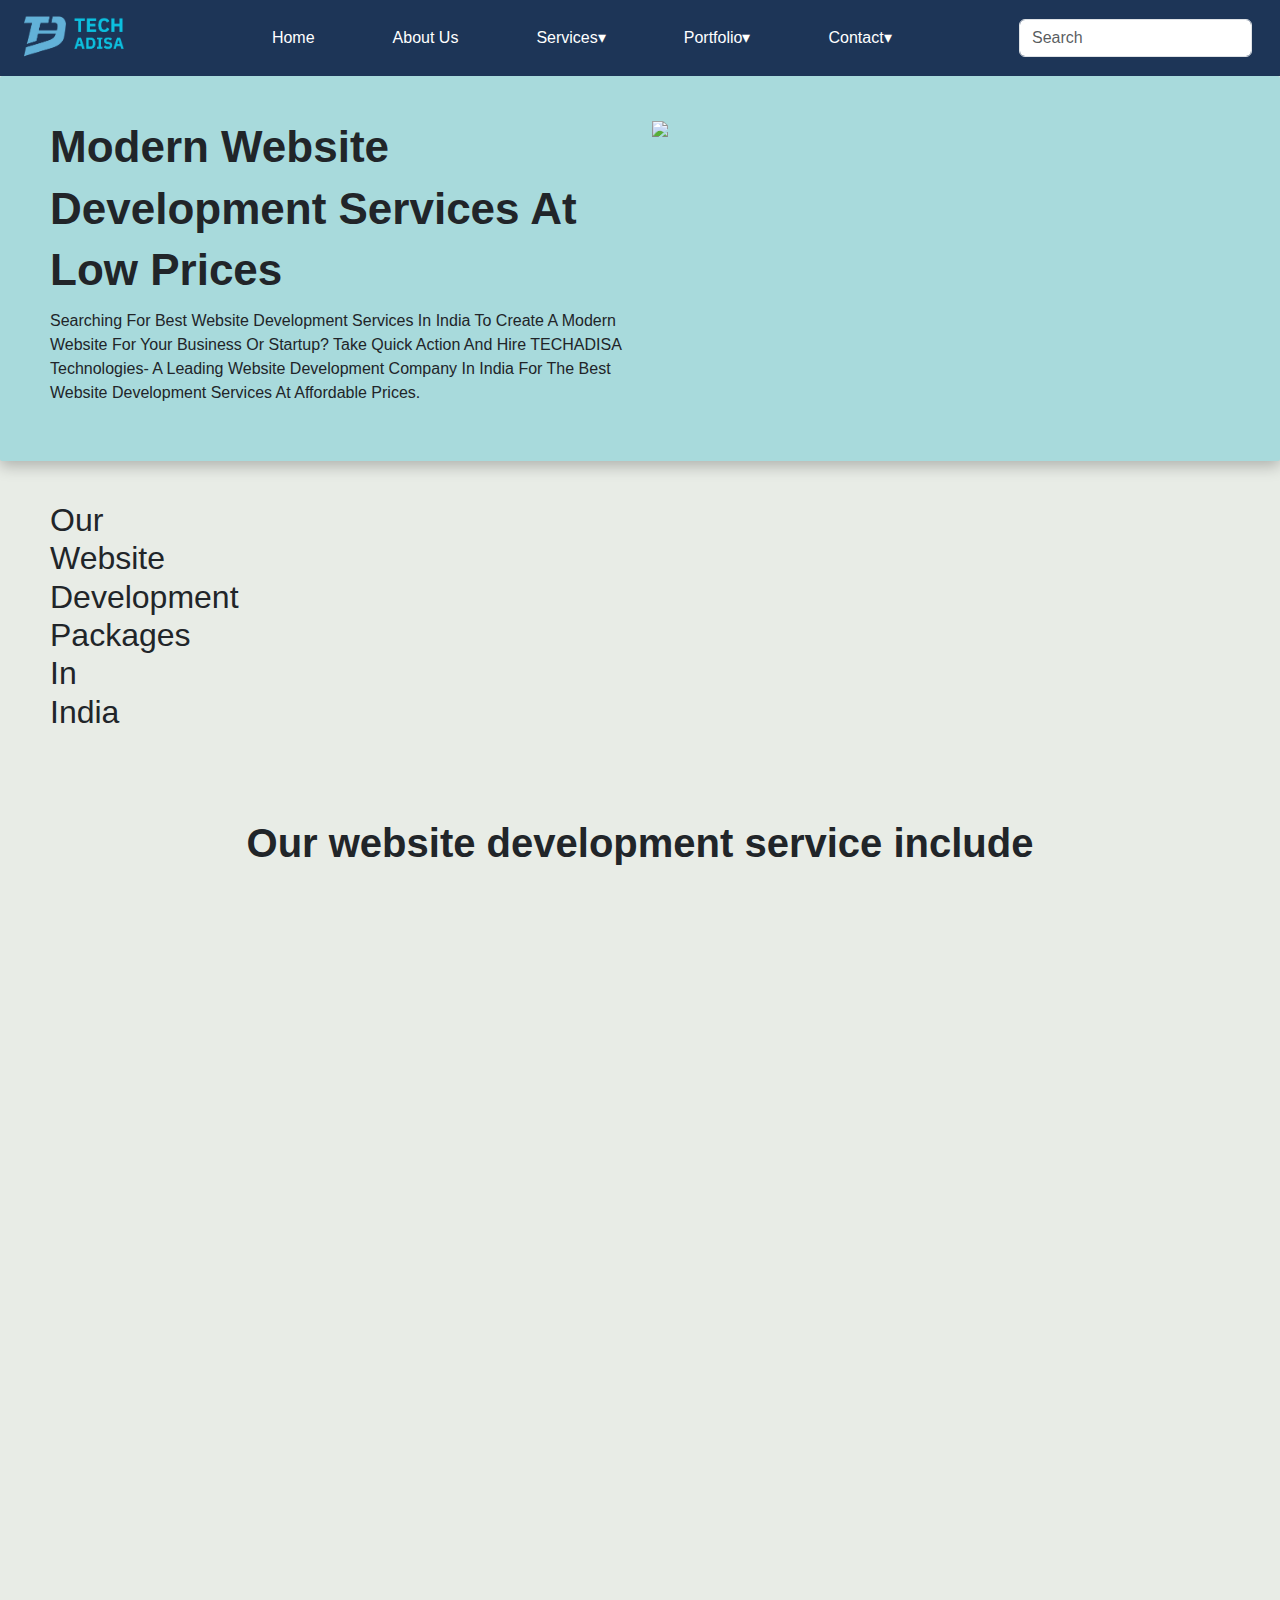
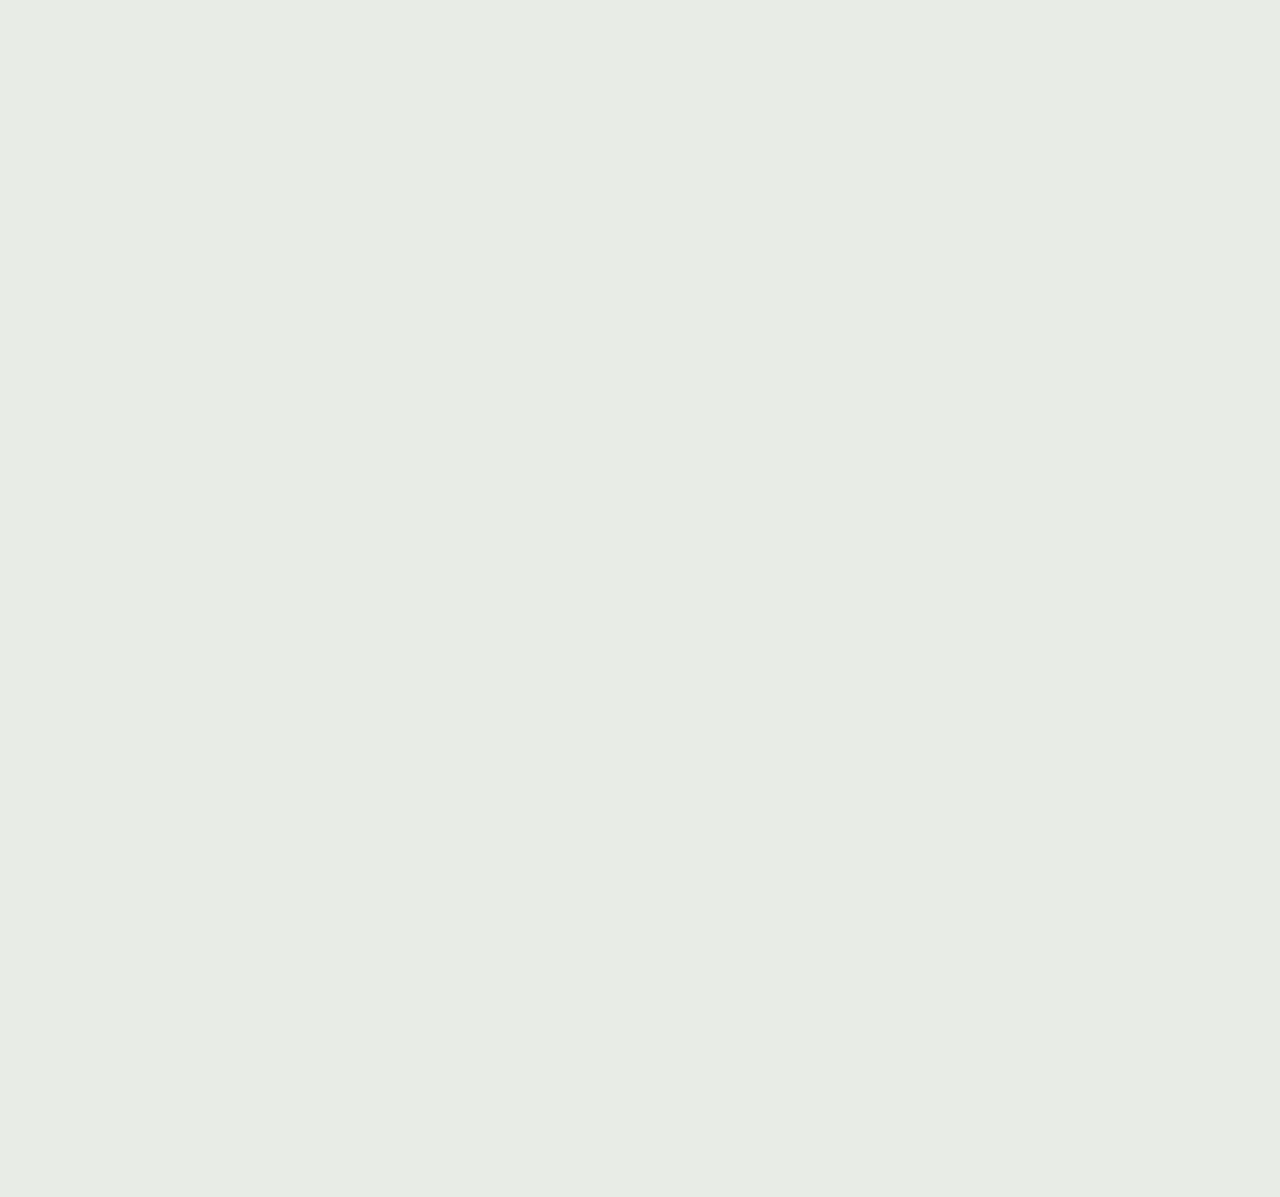
==== commit 52eef2f9: "Add files via upload" ====
--- a/TECH-ADISA-main new (2)/TECH-ADISA-main/TECH-ADISA/web.html
+++ b/TECH-ADISA-main new (2)/TECH-ADISA-main/TECH-ADISA/web.html
@@ -99,11 +99,23 @@
                             Development Company
                             In India For The Best Website Development Services At Affordable Prices.</p>
                     </div>
-                    <div class="col-md-6 align-item-center">
+                    <div class="col-md-6 align-item-right">
                         <img src="https://www.antropy.co.uk/files/7217/1293/0480/OpenCart_Rebuild.jpg">
                     </div>
                 </div>
                 </div>
+        </div>
+        
+        <div class="packages">
+            <div class="container88">
+                <div class="head-text">
+                    <h2>Our Website Development Packages In India</h2>
+                    <div class="packages-card">
+
+                    </div>
+                </div>
+            </div>
+        </div>
 
                 <div class="service-include">
                     <div class="col-md-12">
@@ -152,7 +164,7 @@
                                     <div class="card  text-white">
                                         <div class="card2">
                                             <h4 class="title-head">
-                                                Front-End Development 
+                                               
                                             </h4>
                                         </div>
                                     </div>
--- a/TECH-ADISA-main new (2)/TECH-ADISA-main/TECH-ADISA/styles.css
+++ b/TECH-ADISA-main new (2)/TECH-ADISA-main/TECH-ADISA/styles.css
@@ -280,14 +280,15 @@
     justify-content: space-around;
     padding: 20px;
     font-size: 24px;
-    background-color: #7c4dff;
+    background-color: #2A628F;
+    
 }
 
 i{
     text-align: center;
 }
 span.num{
-    color: #09080a;
+    color:white;
     text-align: center;
     font-weight: 600;
     font-size: 38px;
@@ -295,19 +296,19 @@
 
 }
 span.team{
-    color: rgb(20, 20, 20);
+    color: white;
     text-align: center;
     font-weight: 500;
     font-size: 20px;
 }
 span.experience{
-    color: rgb(20, 20, 20);
+    color: white;
     text-align: center;
     font-weight: 500;
     font-size: 20px;
 }
 span.projects{
-    color: rgb(20, 20, 20);
+    color:white;
     text-align: center;
     font-weight: 500;
     font-size: 20px;
@@ -333,9 +334,11 @@
       max-width: 1140px !important;
     }
   }
+
+
  div.what-we-do{
     padding: 50px 5px;
-    background-color: #83a9e2;
+    background-color: #ade8f4;
     position: relative;
  }
  
@@ -345,23 +348,35 @@
 
  }
 
- div.we-do-desc h3{
+ .we-do-desc h3{
     font-size: 25px;
     font-weight: 400;
  }
 
  div.we-do-desc p{
-    font-size: 18px;
-    font-weight: 400px;
+    font-size: 20px;
+    font-weight: 450;
  }
 
- /*wedo card box*/
+
  div.wedo-card{
-    background-color:#023e8a;
     border-radius: 20px;
     padding: 20px 40px;
-    box-shadow: 10px 5px  15px rgba(0, 0, 0, 0.25) ;
+    width: 350px;
+    height: 220px;
+    border-radius: 20px;
+    background: linear-gradient(170deg, rgba(6, 97, 136, 0.623) 0%, rgb(31, 31, 31) 100%);
+    position: relative;
+    box-shadow: 0 5px 50px rgba(14, 18, 19, 0.55);
+    cursor: pointer;
+    transition: all .3s;
+    margin-top: 15px;
  }
+      
+      .wedo-card:hover {
+        transform: scale(0.9);
+      }
+ 
 
 
 
@@ -387,7 +402,7 @@
 }
 
 
-div.eng-model.head-text.text-start.h4{
+div.eng-model.head-text h4{
     color: #070f29;
     margin-bottom: 10px;
     font-weight: 600;
@@ -396,22 +411,29 @@
     font-family: 'Droid Serif', serif;
 }
 
+.eng-card{
+    margin-top: 15px;
+}
 
 div.eng-card-box{
     margin-top: 20px;
     padding: 40px;
     font-size: 20px;
-}
+    display: flex;
+}
+
 .eng-card-box{
     background-color: #a8dadc;
     border-radius: 20px;
     padding: 10px 60px;
-    width: 200px;
     box-shadow: 0px 5px  15px rgba(0, 0, 0, 0.25) ;
-    width: 100%;
-    
-}
-
+    width: 100%; 
+}
+
+.eng-card .card-title i {
+    font-size: 24px;
+    margin-right: 10px; /* Space between icon and text */
+}
 
 
 div.newsletter{
@@ -825,10 +847,19 @@
     font-weight: 700;
 }
 
+div.packages{
+    padding: 40px 50px;
+    width: 200px;
+
+}
+
+
+
 /*SERVICES INCLUDE*/
 div.service-include{
     padding: 40px 45px;
     background-color: #e8ece6;
+   
 }
 
 .service-include h1{
@@ -847,20 +878,21 @@
 .card {
     width: 300px;
     height: 254px;
-    background-image: linear-gradient(163deg, #1b110e 0%, #240b58 100%);
-    border-radius: 20px;
+    background-image: linear-gradient(163deg, #1b110e 0%, #0a0419 100%);
+    border-radius: 10px;
     transition: all .3s;
+    margin-top: 20px;
+    
    }
    
    .card2 {
-    width: 190px;
+    width: 40px;
     height: 254px;
     background-color: #023e8a;
-    border-radius:0;
+    border-radius:10px;
     transition: all .2s;
     padding: 30px 35px;
     width: auto;
-
    }
    
    .card2:hover {
@@ -870,4 +902,5 @@
    
    .card:hover {
     box-shadow: 0px 0px 30px 1px rgba(0, 255, 117, 0.30);
-   }+   }
+
